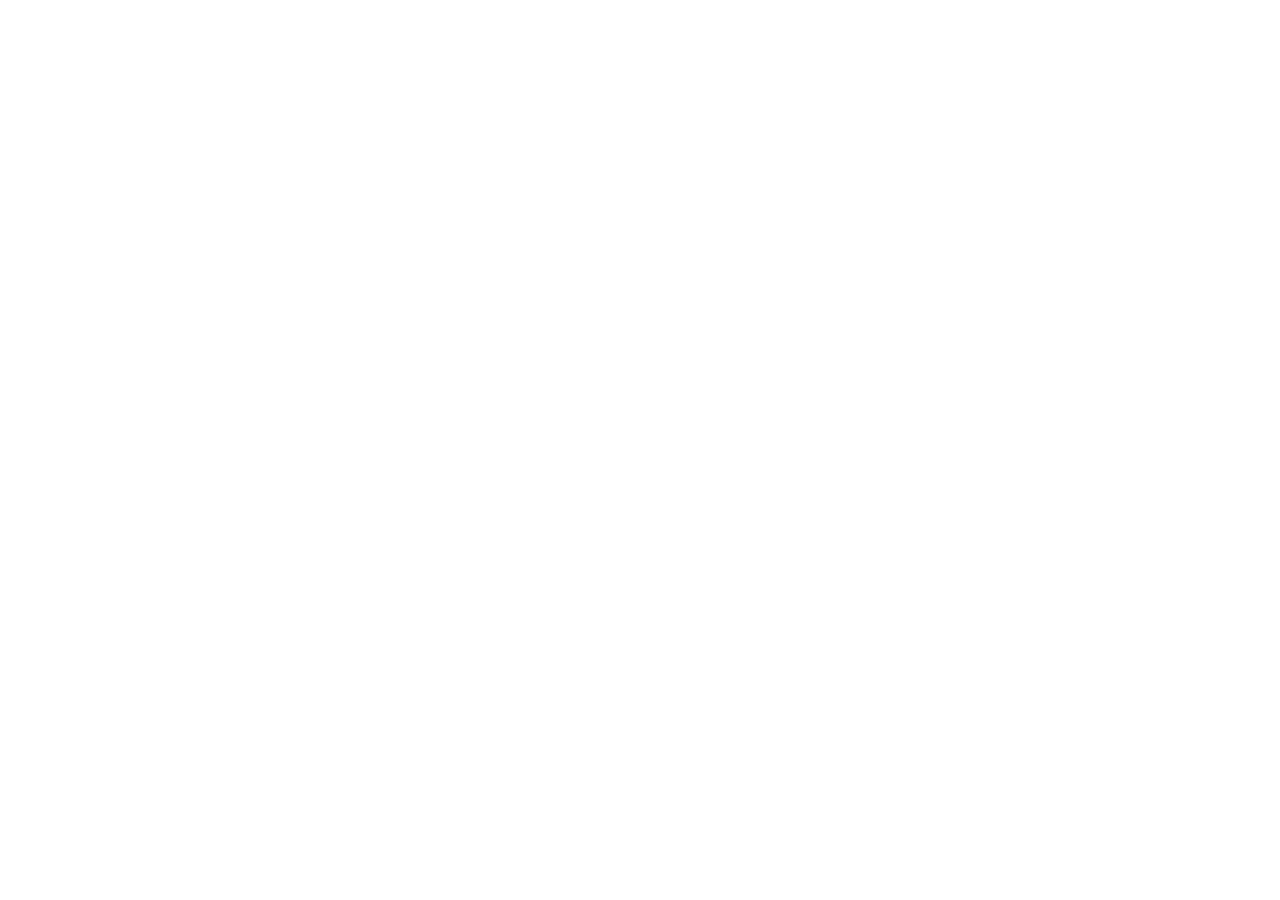
==== html/index.html @ 61288050 "added folder structure and moved files" ====
<!DOCTYPE html>
<html lang="en">
<head>
    <meta charset="UTF-8">
    <meta name="viewport" content="width=device-width, initial-scale=1.0">
    <title>Document</title>
</head>
<body>
    
</body>
</html>
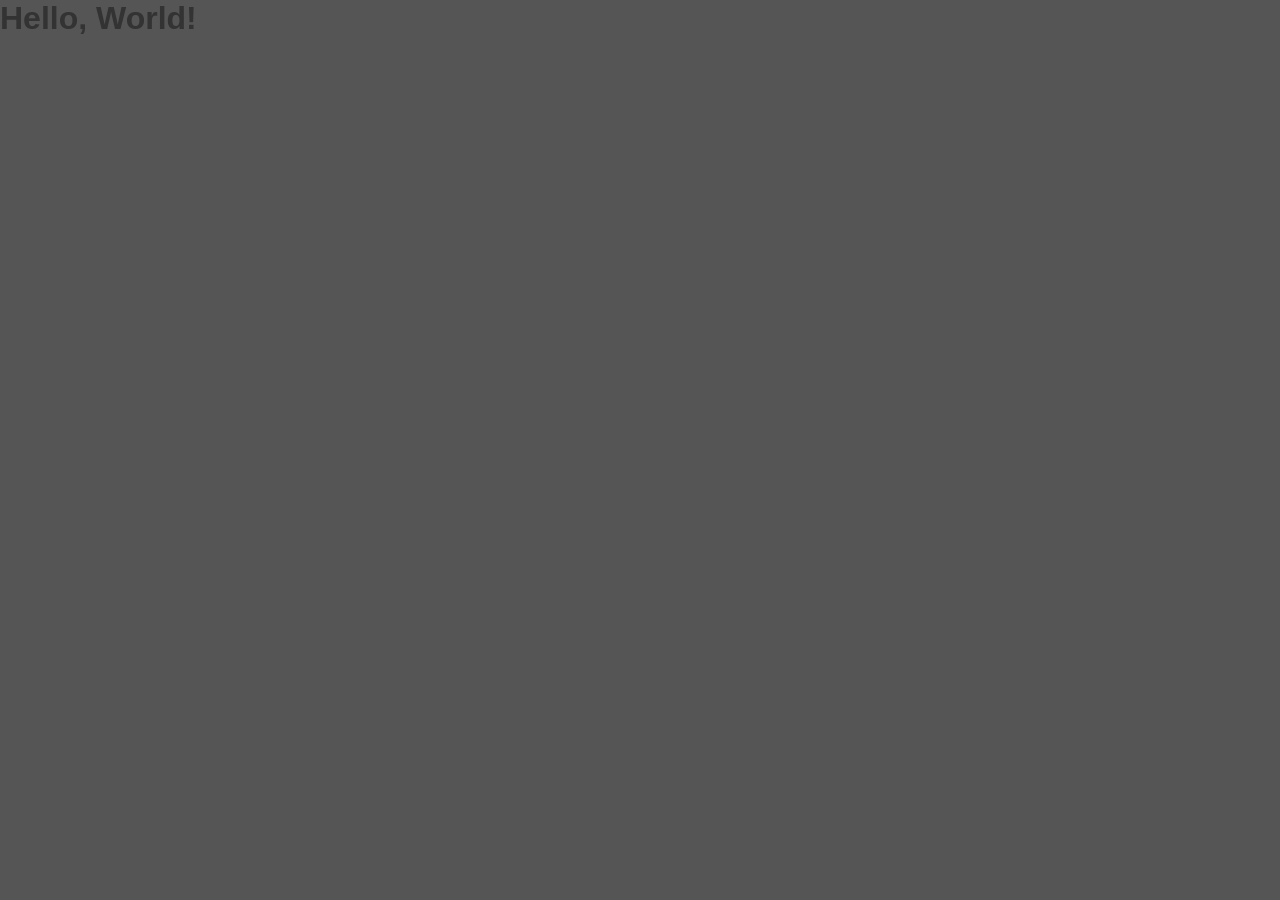
==== commit d22d5367: "fixed style.css linking" ====
--- a/html/index.html
+++ b/html/index.html
@@ -4,8 +4,10 @@
     <meta charset="UTF-8">
     <meta name="viewport" content="width=device-width, initial-scale=1.0">
     <title>Document</title>
+    <script src="../js/script.js" defer></script>
+    <link rel="stylesheet" href="../css/style.css">
 </head>
 <body>
-    
+    <h1>Hello, World!</h1>
 </body>
 </html>
--- a/css/style.css
+++ b/css/style.css
@@ -0,0 +1,11 @@
+* {
+    margin: 0;
+    padding: 0;
+    box-sizing: border-box;
+}
+
+body {
+    font-family: Arial, sans-serif;
+    background-color: #555;
+    color: #333;
+}
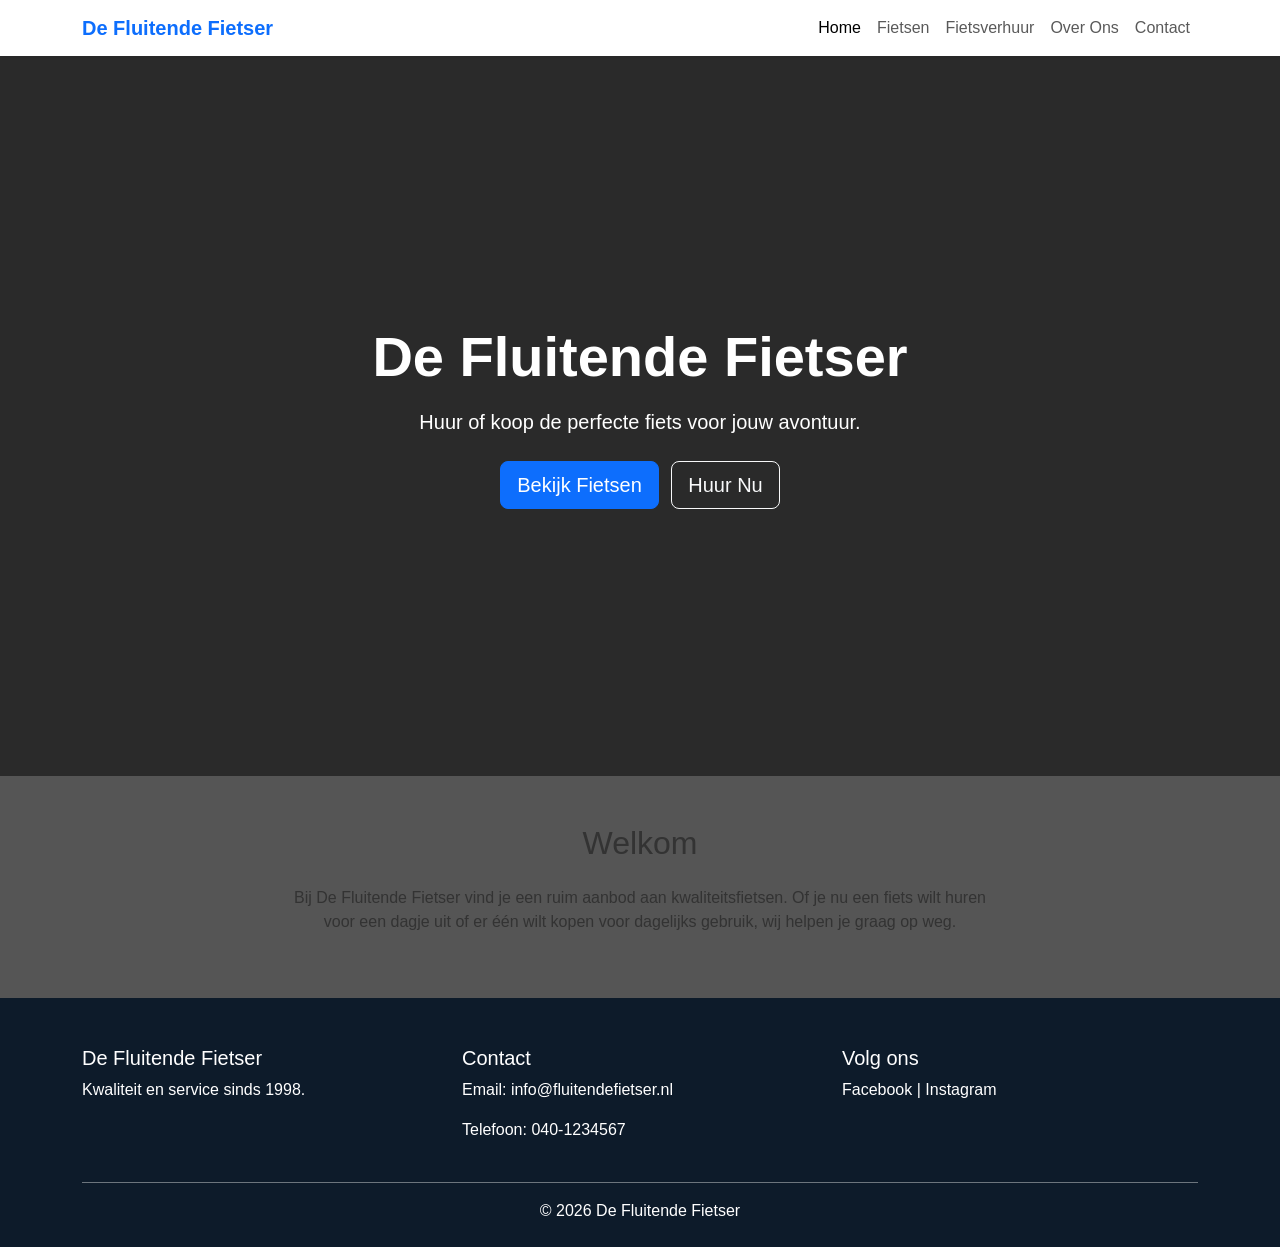
==== commit 2e69aa5a: "Alle winkelpaginas aangemaakt en gevuld" ====
--- a/html/index.html
+++ b/html/index.html
@@ -1,13 +1,84 @@
 <!DOCTYPE html>
-<html lang="en">
+<html lang="nl">
 <head>
     <meta charset="UTF-8">
     <meta name="viewport" content="width=device-width, initial-scale=1.0">
-    <title>Document</title>
-    <script src="../js/script.js" defer></script>
+    <title>De Fluitende Fietser</title>
+    <link href="https://cdn.jsdelivr.net/npm/bootstrap@5.3.2/dist/css/bootstrap.min.css" rel="stylesheet">
     <link rel="stylesheet" href="../css/style.css">
 </head>
 <body>
-    <h1>Hello, World!</h1>
+    <nav class="navbar navbar-expand-lg navbar-light bg-white shadow-sm">
+        <div class="container">
+            <a class="navbar-brand fw-bold text-primary" href="index.html">De Fluitende Fietser</a>
+            <button class="navbar-toggler" type="button" data-bs-toggle="collapse" data-bs-target="#navbarNav">
+                <span class="navbar-toggler-icon"></span>
+            </button>
+            <div class="collapse navbar-collapse justify-content-end" id="navbarNav">
+                <ul class="navbar-nav">
+                    <li class="nav-item">
+                        <a class="nav-link active" href="index.html">Home</a>
+                    </li>
+                    <li class="nav-item">
+                        <a class="nav-link" href="fietsen.html">Fietsen</a>
+                    </li>
+                    <li class="nav-item">
+                        <a class="nav-link" href="fietsverhuur.html">Fietsverhuur</a>
+                    </li>
+                    <li class="nav-item">
+                        <a class="nav-link" href="over_ons.html">Over Ons</a>
+                    </li>
+                    <li class="nav-item">
+                        <a class="nav-link" href="contact.html">Contact</a>
+                    </li>
+                </ul>
+            </div>
+        </div>
+    </nav>
+
+    <header class="hero-section d-flex align-items-center text-white">
+        <div class="container text-center">
+            <h1 class="display-4 fw-bold mb-3">De Fluitende Fietser</h1>
+            <p class="lead mb-4">Huur of koop de perfecte fiets voor jouw avontuur.</p>
+            <a href="fietsen.html" class="btn btn-primary btn-lg me-2">Bekijk Fietsen</a>
+            <a href="fietsverhuur.html" class="btn btn-outline-light btn-lg">Huur Nu</a>
+        </div>
+    </header>
+
+    <section class="py-5">
+        <div class="container text-center">
+            <h2 class="mb-4">Welkom</h2>
+            <p class="mx-auto" style="max-width: 700px;">
+                Bij De Fluitende Fietser vind je een ruim aanbod aan kwaliteitsfietsen.
+                Of je nu een fiets wilt huren voor een dagje uit of er één wilt kopen voor dagelijks gebruik,
+                wij helpen je graag op weg.
+            </p>
+        </div>
+    </section>
+
+    <footer class="footer text-white pt-5 pb-4">
+        <div class="container text-center text-md-start">
+            <div class="row">
+                <div class="col-md-4 mb-4">
+                    <h5>De Fluitende Fietser</h5>
+                    <p>Kwaliteit en service sinds 1998.</p>
+                </div>
+                <div class="col-md-4 mb-4">
+                    <h5>Contact</h5>
+                    <p>Email: info@fluitendefietser.nl</p>
+                    <p>Telefoon: 040-1234567</p>
+                </div>
+                <div class="col-md-4 mb-4">
+                    <h5>Volg ons</h5>
+                    <p>Facebook | Instagram</p>
+                </div>
+            </div>
+            <div class="text-center pt-3 border-top border-secondary">
+                © 2026 De Fluitende Fietser
+            </div>
+        </div>
+    </footer>
+    <script src="https://cdn.jsdelivr.net/npm/bootstrap@5.3.2/dist/js/bootstrap.bundle.min.js"></script>
+    <script src="../js/script.js"></script>
 </body>
 </html>
--- a/css/style.css
+++ b/css/style.css
@@ -8,4 +8,65 @@
     font-family: Arial, sans-serif;
     background-color: #555;
     color: #333;
+}
+
+.hero-section {
+    background: url('https://images.unsplash.com/photo-1508973379184-7517410fb0a9') center/cover no-repeat;
+    height: 80vh;
+    position: relative;
+}
+
+.hero-section::before {
+    content: "";
+    position: absolute;
+    inset: 0;
+    background: rgba(0, 0, 0, 0.5);
+}
+
+.hero-section .container {
+    position: relative;
+    z-index: 2;
+}
+
+.btn {
+    transition: all 0.3s ease;
+}
+
+.btn:hover {
+    transform: translateY(-3px);
+}
+
+.footer {
+    background-color: #0d1b2a;
+}
+
+.bike-card {
+    transition: transform 0.3s ease, box-shadow 0.3s ease;
+    border: none;
+}
+
+.bike-card:hover {
+    transform: translateY(-8px);
+    box-shadow: 0 10px 25px rgba(0, 0, 0, 0.15);
+}
+
+.bike-card img {
+    height: 250px;
+    object-fit: cover;
+}
+
+.rental-card {
+    max-width: 600px;
+    margin: auto;
+    border: none;
+}
+
+.rental-card .form-check {
+    padding: 10px;
+    border-radius: 6px;
+    transition: background 0.2s ease;
+}
+
+.rental-card .form-check:hover {
+    background-color: #f8f9fa;
 }
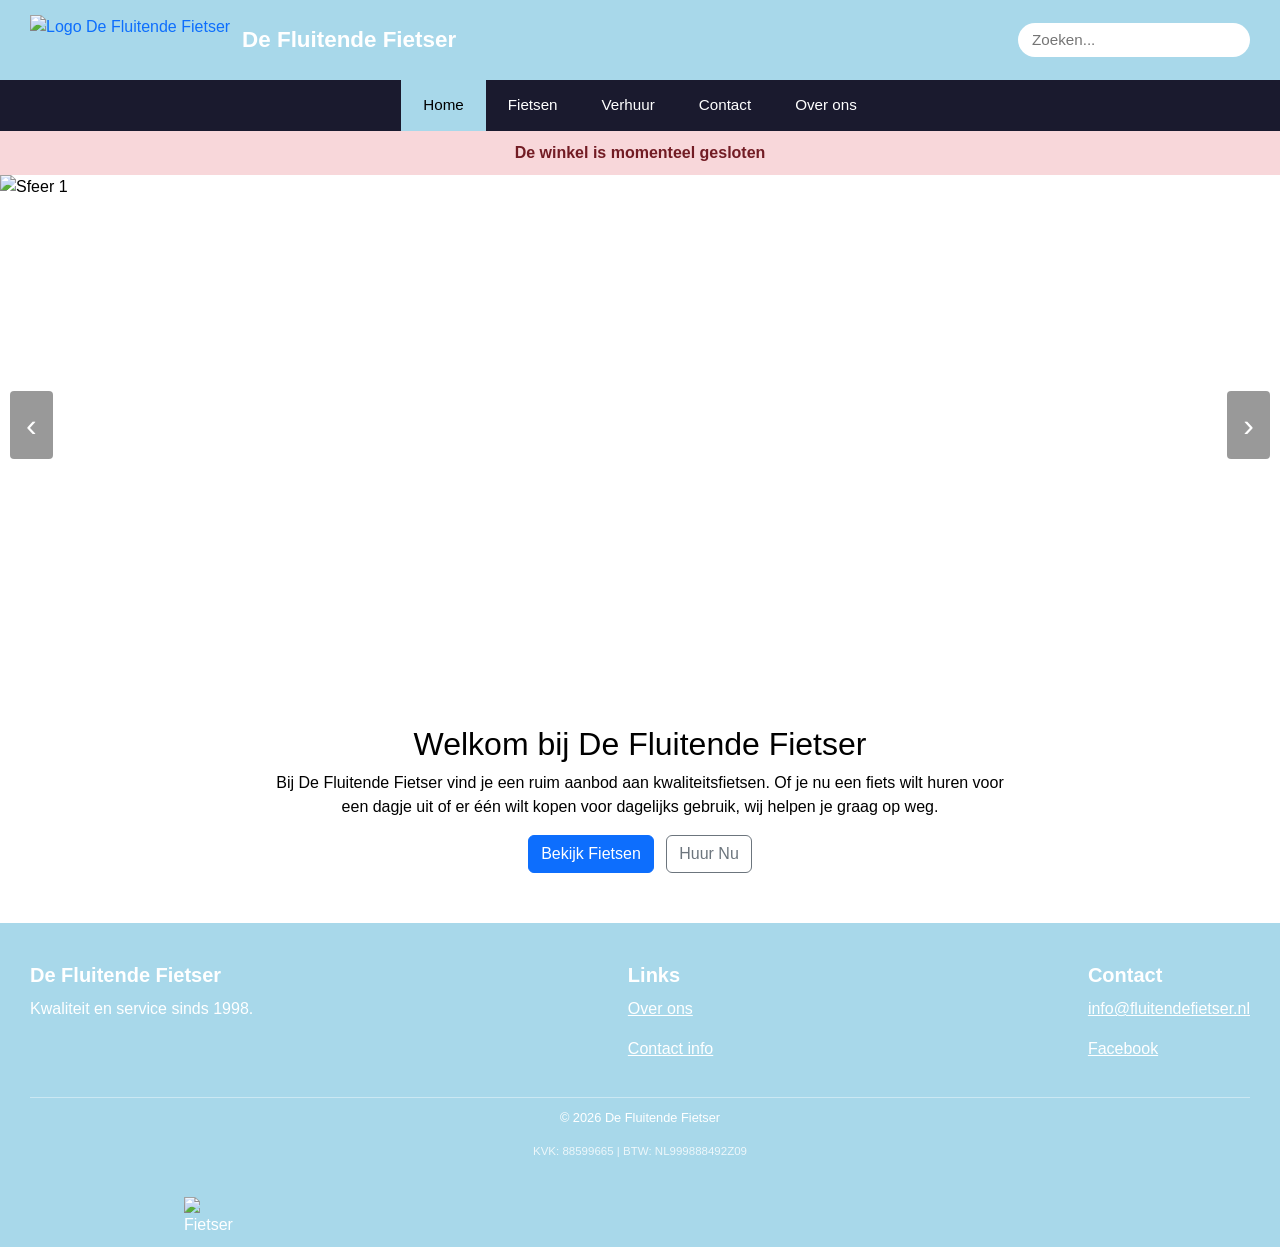
==== commit f60a054e: "alle assest toegevoegd aan de map en de stijl van de homepagina aangepast" ====
--- a/html/index.html
+++ b/html/index.html
@@ -1,84 +1,92 @@
 <!DOCTYPE html>
 <html lang="nl">
+
 <head>
     <meta charset="UTF-8">
     <meta name="viewport" content="width=device-width, initial-scale=1.0">
     <title>De Fluitende Fietser</title>
+    <link rel="icon" type="image/png" href="../assets/logo.png">
     <link href="https://cdn.jsdelivr.net/npm/bootstrap@5.3.2/dist/css/bootstrap.min.css" rel="stylesheet">
     <link rel="stylesheet" href="../css/style.css">
 </head>
+
 <body>
-    <nav class="navbar navbar-expand-lg navbar-light bg-white shadow-sm">
-        <div class="container">
-            <a class="navbar-brand fw-bold text-primary" href="index.html">De Fluitende Fietser</a>
-            <button class="navbar-toggler" type="button" data-bs-toggle="collapse" data-bs-target="#navbarNav">
-                <span class="navbar-toggler-icon"></span>
+
+    <header>
+        <a class="header-brand" href="index.html">
+            <img src="../assets/logo.png" alt="Logo De Fluitende Fietser">
+            <span>De Fluitende Fietser</span>
+        </a>
+        <div class="header-search">
+            <input type="text" placeholder="Zoeken...">
+            <button type="button">
             </button>
-            <div class="collapse navbar-collapse justify-content-end" id="navbarNav">
-                <ul class="navbar-nav">
-                    <li class="nav-item">
-                        <a class="nav-link active" href="index.html">Home</a>
-                    </li>
-                    <li class="nav-item">
-                        <a class="nav-link" href="fietsen.html">Fietsen</a>
-                    </li>
-                    <li class="nav-item">
-                        <a class="nav-link" href="fietsverhuur.html">Fietsverhuur</a>
-                    </li>
-                    <li class="nav-item">
-                        <a class="nav-link" href="over_ons.html">Over Ons</a>
-                    </li>
-                    <li class="nav-item">
-                        <a class="nav-link" href="contact.html">Contact</a>
-                    </li>
-                </ul>
-            </div>
-        </div>
-    </nav>
-
-    <header class="hero-section d-flex align-items-center text-white">
-        <div class="container text-center">
-            <h1 class="display-4 fw-bold mb-3">De Fluitende Fietser</h1>
-            <p class="lead mb-4">Huur of koop de perfecte fiets voor jouw avontuur.</p>
-            <a href="fietsen.html" class="btn btn-primary btn-lg me-2">Bekijk Fietsen</a>
-            <a href="fietsverhuur.html" class="btn btn-outline-light btn-lg">Huur Nu</a>
         </div>
     </header>
 
-    <section class="py-5">
-        <div class="container text-center">
-            <h2 class="mb-4">Welkom</h2>
-            <p class="mx-auto" style="max-width: 700px;">
-                Bij De Fluitende Fietser vind je een ruim aanbod aan kwaliteitsfietsen.
-                Of je nu een fiets wilt huren voor een dagje uit of er één wilt kopen voor dagelijks gebruik,
-                wij helpen je graag op weg.
-            </p>
-        </div>
-    </section>
+    <nav>
+        <ul>
+            <li><a href="index.html" class="active">Home</a></li>
+            <li><a href="fietsen.html">Fietsen</a></li>
+            <li><a href="fietsverhuur.html">Verhuur</a></li>
+            <li><a href="contact.html">Contact</a></li>
+            <li><a href="over_ons.html">Over ons</a></li>
+        </ul>
+    </nav>
 
-    <footer class="footer text-white pt-5 pb-4">
-        <div class="container text-center text-md-start">
-            <div class="row">
-                <div class="col-md-4 mb-4">
-                    <h5>De Fluitende Fietser</h5>
-                    <p>Kwaliteit en service sinds 1998.</p>
-                </div>
-                <div class="col-md-4 mb-4">
-                    <h5>Contact</h5>
-                    <p>Email: info@fluitendefietser.nl</p>
-                    <p>Telefoon: 040-1234567</p>
-                </div>
-                <div class="col-md-4 mb-4">
-                    <h5>Volg ons</h5>
-                    <p>Facebook | Instagram</p>
-                </div>
+    <div class="winkel-status" id="winkelStatus"></div>
+
+    <div class="slider-wrapper">
+        <img src="../assets/sfeer1.jpg" class="slide active" alt="Sfeer 1">
+        <img src="../assets/sfeer2.jpg" class="slide" alt="Sfeer 2">
+        <img src="../assets/sfeer3.jpg" class="slide" alt="Sfeer 3">
+        <img src="../assets/sfeer4.jpg" class="slide" alt="Sfeer 4">
+        <button class="slider-btn prev" onclick="changeSlide(-1)">&#8249;</button>
+        <button class="slider-btn next" onclick="changeSlide(1)">&#8250;</button>
+    </div>
+
+    <!-- WELKOMSTTEKST -->
+    <div class="welkomst">
+        <h2>Welkom bij De Fluitende Fietser</h2>
+        <p>
+            Bij De Fluitende Fietser vind je een ruim aanbod aan kwaliteitsfietsen.
+            Of je nu een fiets wilt huren voor een dagje uit of er één wilt kopen voor
+            dagelijks gebruik, wij helpen je graag op weg.
+        </p>
+        <a href="fietsen.html" class="btn btn-primary me-2">Bekijk Fietsen</a>
+        <a href="fietsverhuur.html" class="btn btn-outline-secondary">Huur Nu</a>
+    </div>
+
+    <footer>
+        <div class="footer-grid">
+            <div class="footer-col">
+                <h5>De Fluitende Fietser</h5>
+                <p>Kwaliteit en service sinds 1998.</p>
             </div>
-            <div class="text-center pt-3 border-top border-secondary">
-                © 2026 De Fluitende Fietser
+            <div class="footer-col">
+                <h5>Links</h5>
+                <p><a href="over_ons.html">Over ons</a></p>
+                <p><a href="contact.html">Contact info</a></p>
+            </div>
+            <div class="footer-col">
+                <h5>Contact</h5>
+                <p><a href="mailto:info@fluitendefietser.nl">info@fluitendefietser.nl</a></p>
+                <p><a href="https://www.facebook.com/fietsmagazine" target="_blank">Facebook</a></p>
             </div>
         </div>
+
+        <div class="footer-bottom">
+            <p>© 2026 De Fluitende Fietser</p>
+            <p class="footer-kvk">KVK: 88599665 | BTW: NL999888492Z09</p>
+        </div>
+
+        <div class="fietser-baan">
+            <img id="fietser" src="https://upload.wikimedia.org/wikipedia/commons/thumb/9/9c/Cycling_%28road%29_pictogram.svg/240px-Cycling_%28road%29_pictogram.svg.png" alt="Fietser">
+        </div>
     </footer>
+
     <script src="https://cdn.jsdelivr.net/npm/bootstrap@5.3.2/dist/js/bootstrap.bundle.min.js"></script>
     <script src="../js/script.js"></script>
+
 </body>
 </html>
--- a/css/style.css
+++ b/css/style.css
@@ -1,45 +1,163 @@
-* {
+/* ALGEMEEN */
+body {
+    margin: 0;
+    font-family: Arial, sans-serif;
+    background-color: #ffffff;
+    color: #000000;
+}
+
+/* HEADER */
+header {
+    background-color: #a8d8ea;
+    padding: 15px 30px;
+    display: flex;
+    align-items: center;
+    justify-content: space-between;
+    flex-wrap: wrap;
+    gap: 10px;
+}
+
+.header-brand {
+    display: flex;
+    align-items: center;
+    gap: 12px;
+    text-decoration: none;
+}
+
+.header-brand img {
+    height: 50px;
+    width: auto;
+}
+
+.header-brand span {
+    font-size: 1.4rem;
+    font-weight: bold;
+    color: #ffffff;
+}
+
+.header-search {
+    display: flex;
+    align-items: center;
+    background: #ffffff;
+    border-radius: 20px;
+    padding: 5px 12px;
+    gap: 8px;
+}
+
+.header-search input {
+    border: none;
+    outline: none;
+    font-size: 0.95rem;
+    width: 200px;
+}
+
+.header-search button {
+    background: none;
+    border: none;
+    cursor: pointer;
+    padding: 0;
+    display: flex;
+    align-items: center;
+}
+
+.header-search button svg {
+    width: 18px;
+    height: 18px;
+    fill: #555;
+}
+
+/* NAVBAR */
+nav {
+    background-color: #1a1a2e;
+}
+
+nav ul {
+    list-style: none;
     margin: 0;
     padding: 0;
-    box-sizing: border-box;
-}
-
-body {
-    font-family: Arial, sans-serif;
-    background-color: #555;
-    color: #333;
-}
-
-.hero-section {
-    background: url('https://images.unsplash.com/photo-1508973379184-7517410fb0a9') center/cover no-repeat;
-    height: 80vh;
+    display: flex;
+    justify-content: center;
+    flex-wrap: wrap;
+}
+
+nav ul li a {
+    display: block;
+    padding: 14px 22px;
+    color: #ffffff;
+    text-decoration: none;
+    font-size: 0.95rem;
+    transition: background 0.2s ease;
+}
+
+nav ul li a:hover,
+nav ul li a.active {
+    background-color: #a8d8ea;
+    color: #000;
+}
+
+/* SLIDER */
+.slider-wrapper {
     position: relative;
-}
-
-.hero-section::before {
-    content: "";
+    width: 100%;
+    overflow: hidden;
+    max-height: 500px;
+}
+
+.slider-wrapper img.slide {
+    width: 100%;
+    height: 500px;
+    object-fit: cover;
+    display: none;
+}
+
+.slider-wrapper img.slide.active {
+    display: block;
+}
+
+.slider-btn {
     position: absolute;
-    inset: 0;
-    background: rgba(0, 0, 0, 0.5);
-}
-
-.hero-section .container {
-    position: relative;
-    z-index: 2;
-}
-
-.btn {
-    transition: all 0.3s ease;
-}
-
-.btn:hover {
-    transform: translateY(-3px);
-}
-
-.footer {
-    background-color: #0d1b2a;
-}
-
+    top: 50%;
+    transform: translateY(-50%);
+    background: rgba(0,0,0,0.4);
+    color: white;
+    border: none;
+    font-size: 2rem;
+    padding: 10px 16px;
+    cursor: pointer;
+    z-index: 10;
+    border-radius: 4px;
+}
+
+.slider-btn.prev { left: 10px; }
+.slider-btn.next { right: 10px; }
+
+/* OPEN/GESLOTEN BADGE */
+.winkel-status {
+    text-align: center;
+    padding: 10px;
+    font-weight: bold;
+    font-size: 1rem;
+}
+
+.winkel-status.open {
+    background-color: #d4edda;
+    color: #155724;
+}
+
+.winkel-status.gesloten {
+    background-color: #f8d7da;
+    color: #721c24;
+}
+
+/* WELKOMST SECTIE */
+.welkomst {
+    padding: 50px 30px;
+    text-align: center;
+    max-width: 800px;
+    margin: auto;
+}
+
+/* BIKE CARDS */
 .bike-card {
     transition: transform 0.3s ease, box-shadow 0.3s ease;
     border: none;
@@ -47,7 +165,7 @@
 
 .bike-card:hover {
     transform: translateY(-8px);
-    box-shadow: 0 10px 25px rgba(0, 0, 0, 0.15);
+    box-shadow: 0 10px 25px rgba(0,0,0,0.15);
 }
 
 .bike-card img {
@@ -55,6 +173,7 @@
     object-fit: cover;
 }
 
+/* RENTAL */
 .rental-card {
     max-width: 600px;
     margin: auto;
@@ -69,4 +188,95 @@
 
 .rental-card .form-check:hover {
     background-color: #f8f9fa;
+}
+
+/* CONTACT */
+.contact-card {
+    max-width: 700px;
+    margin: auto;
+    border: none;
+}
+
+/* FOOTER */
+footer {
+    background-color: #a8d8ea;
+    color: #ffffff;
+    padding: 40px 30px 10px;
+    position: relative;
+    overflow: hidden;
+}
+
+footer a {
+    color: #ffffff;
+    text-decoration: underline;
+}
+
+footer a:hover {
+    color: #000;
+}
+
+.footer-grid {
+    display: flex;
+    flex-wrap: wrap;
+    gap: 30px;
+    justify-content: space-between;
+    margin-bottom: 20px;
+}
+
+.footer-col h5 {
+    margin-bottom: 10px;
+    font-weight: bold;
+}
+
+.footer-bottom {
+    border-top: 1px solid rgba(255,255,255,0.4);
+    padding-top: 10px;
+    text-align: center;
+    font-size: 0.8rem;
+}
+
+.footer-kvk {
+    font-size: 0.72rem;
+    opacity: 0.8;
+    margin-top: 4px;
+}
+
+/* FIETSER ANIMATIE */
+.fietser-baan {
+    position: relative;
+    height: 60px;
+    overflow: hidden;
+    margin-top: 10px;
+}
+
+#fietser {
+    position: absolute;
+    bottom: 0;
+    width: 60px;
+    height: auto;
+}
+
+/* BUTTONS */
+.btn {
+    transition: all 0.3s ease;
+}
+
+.btn:hover {
+    transform: translateY(-3px);
+}
+
+/* RESPONSIVE */
+@media (max-width: 768px) {
+    header {
+        flex-direction: column;
+        align-items: flex-start;
+    }
+
+    nav ul {
+        flex-direction: column;
+    }
+
+    nav ul li a {
+        padding: 10px 16px;
+    }
 }
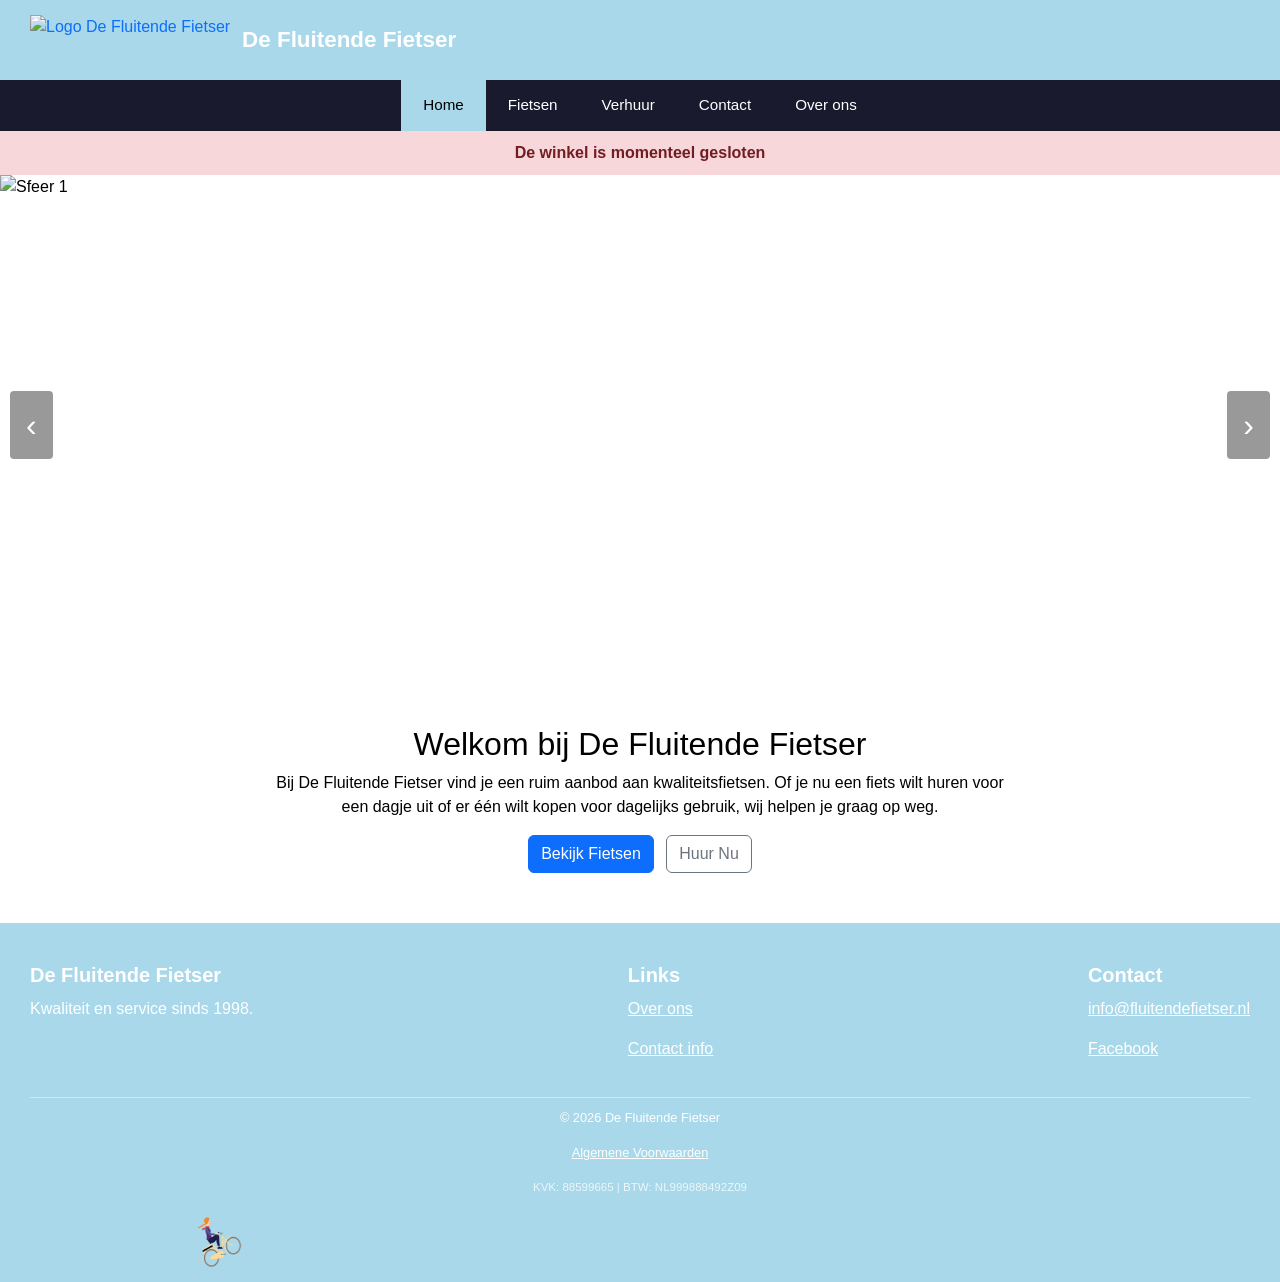
==== commit 8212578d: "algemene voorwaarden en winkelmandje/detailsysteem gemaakt" ====
--- a/html/index.html
+++ b/html/index.html
@@ -5,7 +5,7 @@
     <meta charset="UTF-8">
     <meta name="viewport" content="width=device-width, initial-scale=1.0">
     <title>De Fluitende Fietser</title>
-    <link rel="icon" type="image/png" href="../assets/logo.png">
+    <link rel="icon" type="image/png" href="../assets/logo20x20.png">
     <link href="https://cdn.jsdelivr.net/npm/bootstrap@5.3.2/dist/css/bootstrap.min.css" rel="stylesheet">
     <link rel="stylesheet" href="../css/style.css">
 </head>
@@ -17,11 +17,6 @@
             <img src="../assets/logo.png" alt="Logo De Fluitende Fietser">
             <span>De Fluitende Fietser</span>
         </a>
-        <div class="header-search">
-            <input type="text" placeholder="Zoeken...">
-            <button type="button">
-            </button>
-        </div>
     </header>
 
     <nav>
@@ -45,7 +40,6 @@
         <button class="slider-btn next" onclick="changeSlide(1)">&#8250;</button>
     </div>
 
-    <!-- WELKOMSTTEKST -->
     <div class="welkomst">
         <h2>Welkom bij De Fluitende Fietser</h2>
         <p>
@@ -71,17 +65,18 @@
             <div class="footer-col">
                 <h5>Contact</h5>
                 <p><a href="mailto:info@fluitendefietser.nl">info@fluitendefietser.nl</a></p>
-                <p><a href="https://www.facebook.com/fietsmagazine" target="_blank">Facebook</a></p>
+                <p><a href="" target="_blank">Facebook</a></p>
             </div>
         </div>
 
         <div class="footer-bottom">
             <p>© 2026 De Fluitende Fietser</p>
+            <p><a href="algemene_voorwaarden.html">Algemene Voorwaarden</a></p>
             <p class="footer-kvk">KVK: 88599665 | BTW: NL999888492Z09</p>
         </div>
 
         <div class="fietser-baan">
-            <img id="fietser" src="https://upload.wikimedia.org/wikipedia/commons/thumb/9/9c/Cycling_%28road%29_pictogram.svg/240px-Cycling_%28road%29_pictogram.svg.png" alt="Fietser">
+            <img id="fietser" src="/Assets/fietser.png" alt="Fietser">
         </div>
     </footer>
 
--- a/css/style.css
+++ b/css/style.css
@@ -1,4 +1,3 @@
-/* ALGEMEEN */
 body {
     margin: 0;
     font-family: Arial, sans-serif;
@@ -6,7 +5,6 @@
     color: #000000;
 }
 
-/* HEADER */
 header {
     background-color: #a8d8ea;
     padding: 15px 30px;
@@ -66,7 +64,6 @@
     fill: #555;
 }
 
-/* NAVBAR */
 nav {
     background-color: #1a1a2e;
 }
@@ -95,7 +92,6 @@
     color: #000;
 }
 
-/* SLIDER */
 .slider-wrapper {
     position: relative;
     width: 100%;
@@ -131,7 +127,6 @@
 .slider-btn.prev { left: 10px; }
 .slider-btn.next { right: 10px; }
 
-/* OPEN/GESLOTEN BADGE */
 .winkel-status {
     text-align: center;
     padding: 10px;
@@ -149,7 +144,6 @@
     color: #721c24;
 }
 
-/* WELKOMST SECTIE */
 .welkomst {
     padding: 50px 30px;
     text-align: center;
@@ -157,7 +151,6 @@
     margin: auto;
 }
 
-/* BIKE CARDS */
 .bike-card {
     transition: transform 0.3s ease, box-shadow 0.3s ease;
     border: none;
@@ -173,7 +166,6 @@
     object-fit: cover;
 }
 
-/* RENTAL */
 .rental-card {
     max-width: 600px;
     margin: auto;
@@ -190,14 +182,12 @@
     background-color: #f8f9fa;
 }
 
-/* CONTACT */
 .contact-card {
     max-width: 700px;
     margin: auto;
     border: none;
 }
 
-/* FOOTER */
 footer {
     background-color: #a8d8ea;
     color: #ffffff;
@@ -241,7 +231,6 @@
     margin-top: 4px;
 }
 
-/* FIETSER ANIMATIE */
 .fietser-baan {
     position: relative;
     height: 60px;
@@ -256,7 +245,6 @@
     height: auto;
 }
 
-/* BUTTONS */
 .btn {
     transition: all 0.3s ease;
 }
@@ -265,7 +253,6 @@
     transform: translateY(-3px);
 }
 
-/* RESPONSIVE */
 @media (max-width: 768px) {
     header {
         flex-direction: column;
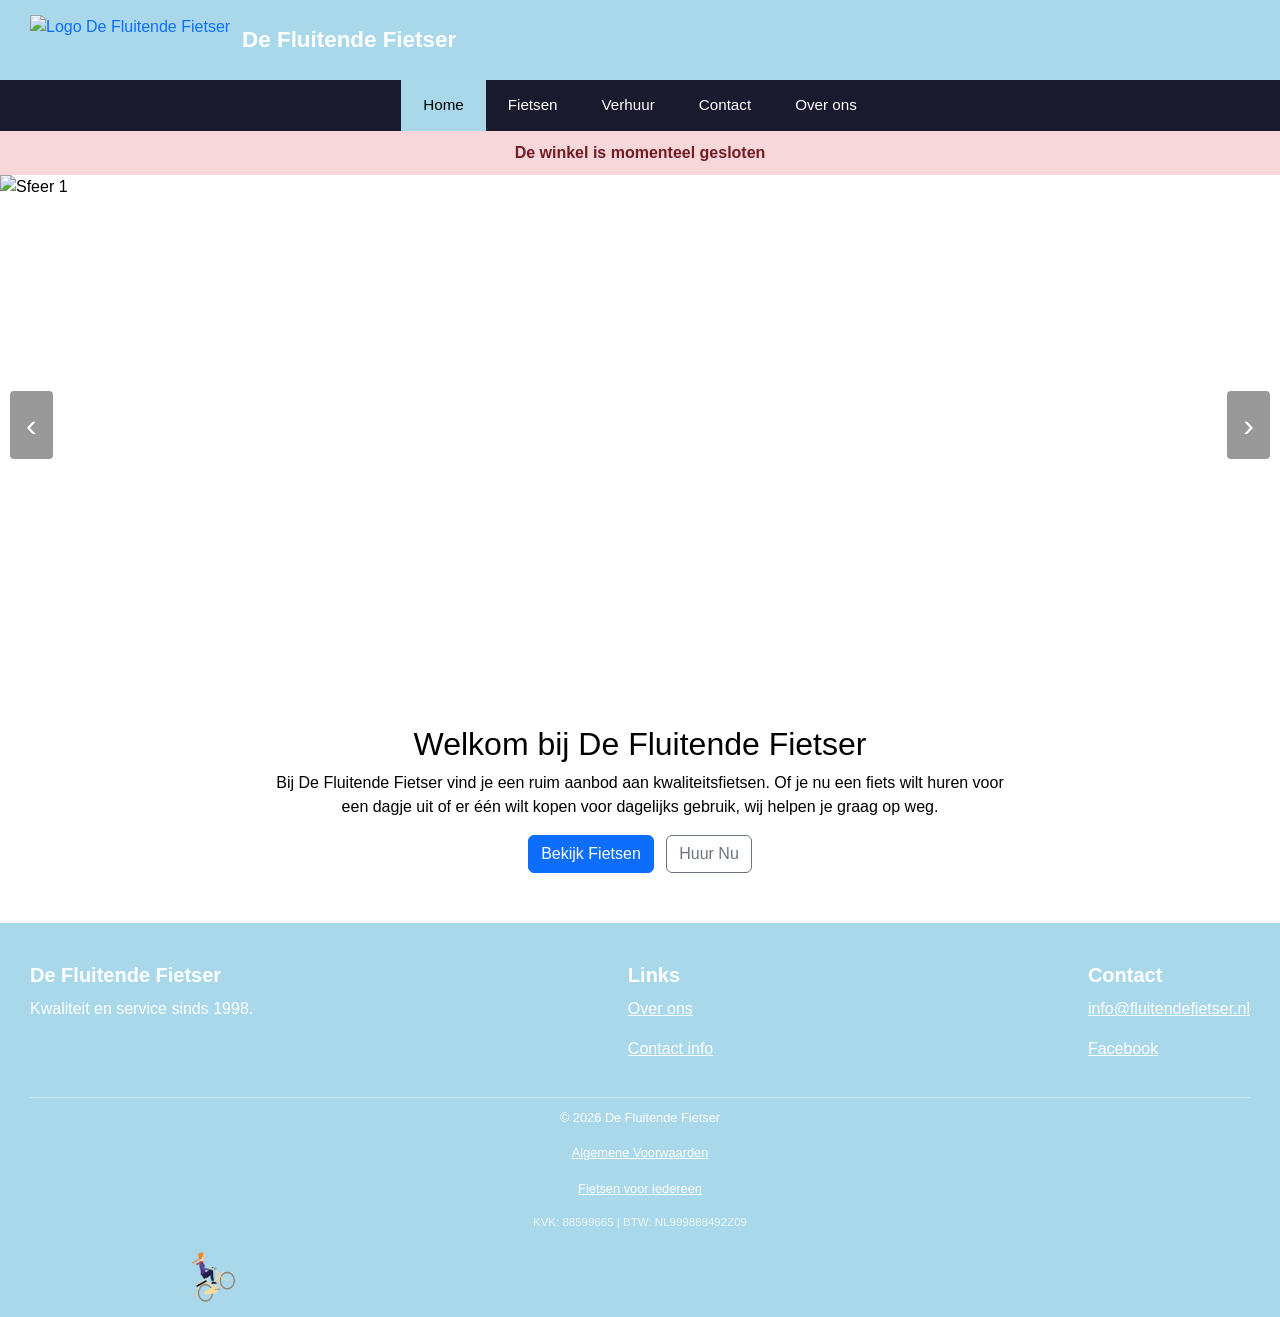
==== commit 48032e6d: "buco toegevoegd" ====
--- a/html/index.html
+++ b/html/index.html
@@ -72,6 +72,7 @@
         <div class="footer-bottom">
             <p>© 2026 De Fluitende Fietser</p>
             <p><a href="algemene_voorwaarden.html">Algemene Voorwaarden</a></p>
+            <p><a href="buco.html">Fietsen voor iedereen</a></p>
             <p class="footer-kvk">KVK: 88599665 | BTW: NL999888492Z09</p>
         </div>
 
